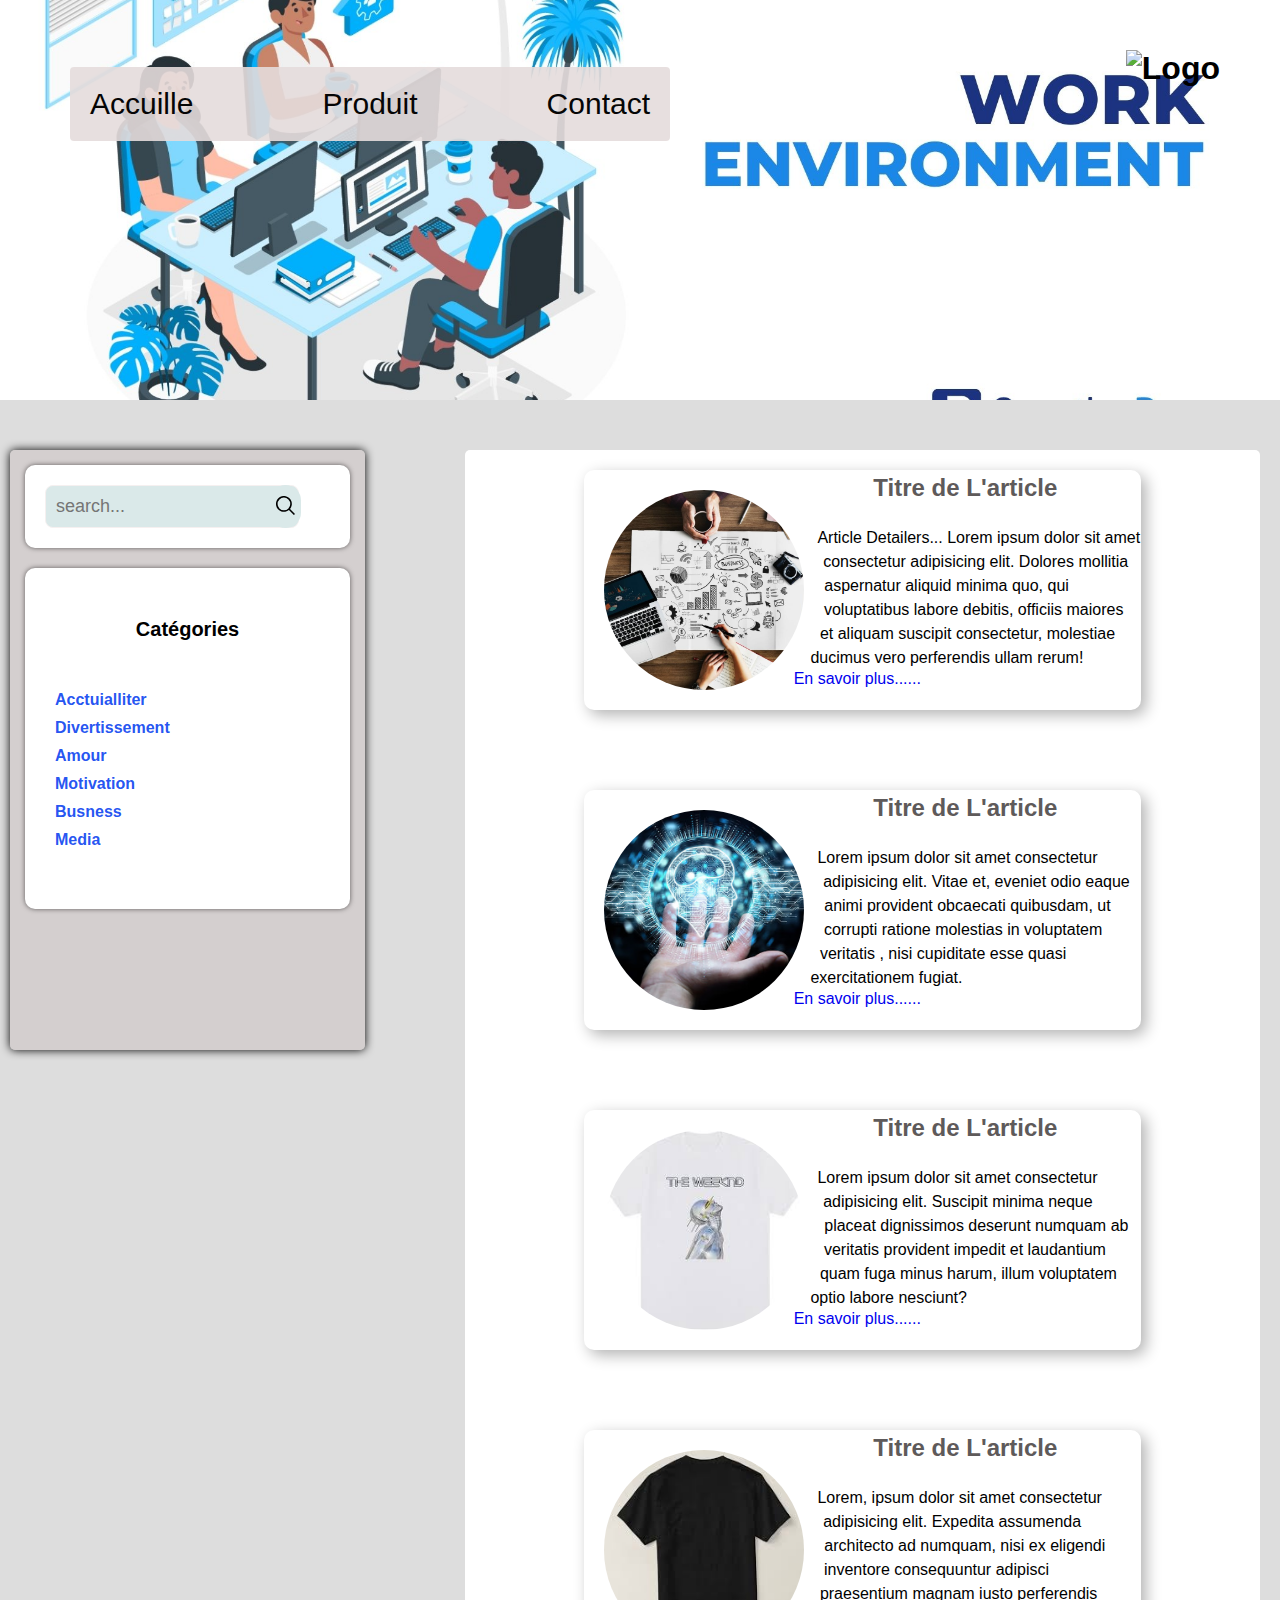
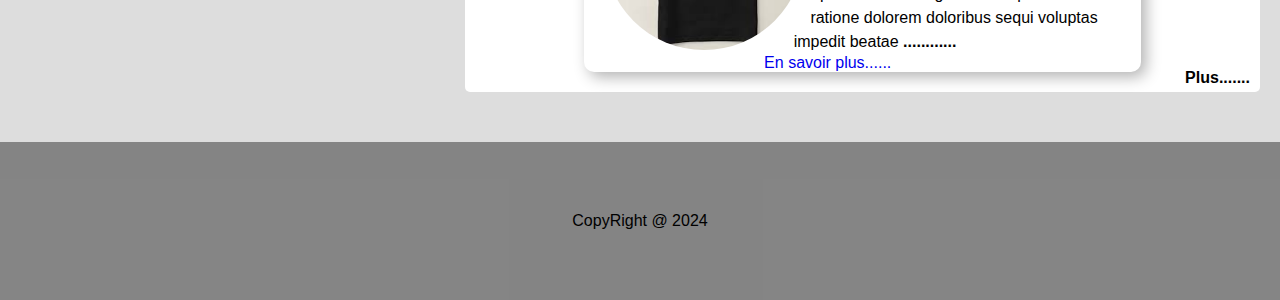
==== templates/index.html @ 2b989411 "debit de mon site blog" ====
<!DOCTYPE html>
<html lang="en">
<head>
    <meta charset="UTF-8">
    <meta name="viewport" content="width=device-width, initial-scale=1.0">
    <title>Social-Blog</title>
    <link rel="stylesheet" href="/static/css/style.css">
</head>
<body>
    <div class="container">
        <!--============Navbar=============-->
        <div class="navbar-container">
            <img src="/static/assets/menu-burger.png" alt="menu" class="menu" style="width: 35px;">
            <nav class="navbar">
                <ul>
                    <li><a href="#">Accuille</a></li>
                    <li><a href="#">Produit</a></li>
                    <li><a href="#">Contact</a></li>
                </ul>
            </nav>
            <img src="#" alt="Logo" class="logo">
        </div>
        <!--=================Fin==============================-->

        <!--====Filter Parte-->
        <div class="filter">
            
            <div class="search-container">
                <form action="#" method="post">
                    <div class="search">
                        <input type="text" name="search" placeholder="search..." >
                        <BUtton><img src="/static/assets/search.svg" alt="search" style="width: 19px;"></BUtton>
                    </div>
                </form>
            </div>
            <div class="categorie">
                <h4>Catégories</h4>
                <ul>
                    <li><a href="#">Acctuialliter</a></li>
                    <li><a href="#">Divertissement</a></li>
                    <li><a href="#">Amour</a></li>
                    <li><a href="#">Motivation</a></li>
                    <li><a href="#">Busness</a></li>
                    <li><a href="#">Media</a></li>
                </ul>
            </div>
        </div>
        <!--===========Fin================-->
        <!--====article-container============-->
        <div class="article-container">
            <!--==========111============-->
            <div class="article">
                <div>
                <img src="/static/image/background.png.jpg" alt="">
                </div>
                <article>
                    <h2>Titre de L'article</h2>
                    <p>Article Detailers... Lorem ipsum dolor sit amet consectetur
                         adipisicing elit. Dolores mollitia aspernatur aliquid 
                         minima quo, qui voluptatibus labore debitis, officiis 
                         maiores et aliquam suscipit consectetur,
                         molestiae ducimus vero perferendis ullam rerum!</p>
                         <a href="http://127.0.0.1:5501/templates/post.html">En savoir plus......</a>
                </article>
            </div>
            <!--Fin-->
            <!--==========2222-->
            <div class="article">
                <div>
                <img src="/static/image/Future_Of_Artificial_Intelligence.avif" alt="">
                </div>
                <article>
                    <h2>Titre de L'article</h2>
                    <p>Lorem ipsum dolor sit amet consectetur adipisicing elit.
                         Vitae et, eveniet odio eaque animi provident obcaecati 
                         quibusdam, ut corrupti ratione molestias in voluptatem 
                         veritatis
                        , nisi cupiditate esse quasi exercitationem fugiat.</p>
                        <a href="#">En savoir plus......</a>
                </article>
            </div>
            <!--Fin-->
            <!--==============333============-->
            <div class="article">
                <div>
                <img src="/static/image/13.jpg" alt="">
                </div>
                <article>
                    <h2>Titre de L'article</h2>
                    <p>Lorem ipsum dolor sit amet consectetur adipisicing elit. 
                        Suscipit minima neque placeat dignissimos deserunt numquam 
                        ab veritatis provident impedit et laudantium quam 
                        fuga minus harum, illum voluptatem optio labore nesciunt?</p>
                        <a href="#">En savoir plus......</a>
                </article>
            </div>
            <!--Fin-->
            <!--==============4444=========-->
            <div class="article" >
                <div>
                <img src="/static/image/18.jpg" alt="">
                </div>
                
                <article>
                    <h2>Titre de L'article</h2>
                    <p>Lorem, ipsum dolor sit amet consectetur adipisicing
                         elit. Expedita assumenda architecto ad numquam, nisi ex eligendi inventore 
                         consequuntur adipisci praesentium magnam iusto perferendis ratione dolorem
                         doloribus sequi voluptas impedit beatae <strong>............</strong></p>
                         <a href="#">En savoir plus......</a>
                </article>
               
            </div>
            <!--Fin-->
            <h4 class="next"><a href="#">Plus.......</a></h4>
        </div>
        <!--=============Fin==============-->
    </div>
    <footer>
        CopyRight @ 2024
    </footer>
</body>
</html>
---- static/css/style.css ----
:root{
    --primary-color :  rgba(9, 63, 240, 0.9);
    --opacity: rgba(0,0,0,0.3);
    --shadow: 0 0 15px var(--opacity);
    --body: #ddd;
    --input: rgb(218, 233, 233);
}

*{
    margin: 0;
    
    box-sizing: border-box;
    text-decoration: none;
    list-style: none;
    
}

body{
    background:var(--body);
    font-family: Arial, Helvetica, sans-serif;
    box-sizing: border-box;
  
}

.container{
    display: flex;
    flex-wrap: wrap;
    justify-content: space-between;
   
}
/*===================partie Navbar =======================*/

.navbar-container{
    position: relative;
    width: 100%;
    background-color: #e1e5e6ea;
    padding: 70px;
    background-image: url(/static/background/work-environment.jpg);
    background-repeat: no-repeat;
    background-size: cover;
    background-position: center center;
    width: 100%;
    height: 400px;
    

}
.navbar-container .navbar{
    margin-top: 40px;
}

.navbar-container ul{
    
    display: flex;
    justify-content: space-between;
    gap: 30px;
    margin-top: -43px;
    padding: 20px;
    background-color: rgba(228, 219, 219, 0.9);
    max-width: 600px;
    border-radius: 4px;
    
}
.navbar-container .menu{
    position: absolute;
    top : 10px;
    left: 20px;
    display: none;
}

.navbar-container .logo{
    position: absolute;
    right: 60px;
    top: 50px;
    font-weight: bold;
    font-size: 2em;
}
.navbar-container ul li a{
    
    font-size: 30px;
    color: rgb(5, 5, 5);
    
    
}
/*--------Fin--------------*/
/*===============Filter=============*/
.filter, .article-container{
    margin: 50px;
}

.filter{
    
    
    padding: 15px;
    max-height: 600px;
    margin-left: 10px;
    flex: 1;
    background-color: rgba(207, 199, 199, 0.6);
    box-shadow: 0px 0px 10px black;
    border-radius: 5px;
}
.filter .search-container{
    
    padding: 20px;
    box-shadow: 0px 0px 5px #5e5a5a;
    background-color: #fff;
    border-radius: 10px;
    margin: 0px 0px 20px 0px;
}
.filter .search{
    display: flex;
    position: relative;

}
.filter input{
padding: 10px;
border-radius: 8px;
font-size: 18px;
background-color:var(--input);
border: 1px solid ;
border-color: hwb(0 94% 4%);

}

.filter .search button{
    position: relative;
    background-color: var(--input);
    border: none;
    border-radius: 50px;
    right: 29px;
    
}

.filter .categorie{
    
    padding: 50px;
    border-radius: 10px;
    box-shadow: 0px 0px 5px #5e5a5a;
    background-color: #ffffff;
    
}


.filter ul li{
    
    margin: 10px;
    font-weight: bold;
    text-align: left;
    margin-left: -10px;
    
}

.filter .categorie ul{
    position: relative;
    right: 50px;
}

.filter .categorie ul li a{
    color: var(--primary-color)
    
}
.filter h4{
    font-size: 20px;
    margin-bottom: 50px;
    text-align: center;
}
/*-------Fin--------------*/
/*=========Article==================*/

.article-container{
    position: relative;
    display: flex;
    flex-direction: column;
    flex-wrap: wrap;
    gap: 40px;
    flex: 3;
    background-color: #ffffff;
    margin-right: 20px ;
    border-radius: 5px;
}
.article{
    margin: 20px auto;
    box-shadow: 5px 5px 15px var(--opacity);
    max-width: 70%;
    border-radius: 10px;
}
.article-container  .article img{
    width: 200px;
    height: 200px;
    object-fit: cover;
    border-radius: 50%;
    margin-right: 20px;
    shape-outside: margin-box;
    margin: 20px;
}

.article article p, h2{
    
    line-height: 1.5;
    
}
.article article h2{
    text-align: center;
    margin-bottom: 20px;
    color: #5e5a5a;
}

footer{
    padding: 70px;
    text-align: center;
    background-color: rgba(0, 0,0,0.4);
}

.next {
    position: absolute;
    
    right: 10px;
    bottom: 5px;
    
}

.next a{
    color: black;
}

.article-container img{
    float: left;
}
/*--------------Fin------------*/
/*============PAGE post =============*/
.article-container .article-img img{
    
    width: 300px;
    height: 300px;
    object-fit: cover;
    object-position: center;
    margin: 40px 10px 40px 10px;
    border-radius: 50%;
    shape-outside: margin-box;
    
    
}

.comment-parent{
    position: relative;
}
.post p{
 line-height: 2.1;
 margin: 50px 100px;
 font-size:20px;
 width: 75%;
}

.post h2{
    color: #0084ff;
}

.comment-container{
    position: relative;
    width: 100%;
    box-sizing: border-box;
    padding: 20px 20px 20px 20px;
    margin: 20px auto;
    box-shadow: 0 0  5px black;
    overflow: hidden;
    background-color: var(--body);
    border-radius: 4px;
    margin-bottom: 0;
    

}
.comment-container .comment-form  textarea{
    width: 400px;
    height: 100px;
    border-radius: 10px;
    font-size: 15px;
    margin: 20px 0px 40px 40px;
    border: 1px solid var(--primary-color);
    font-size: 20px;
    padding: 10px;
    
    
}
.comment-container .comment-form button{
    border-style: none;
    background-color: white;
    border-radius: 10px;
    width: 100px;
    height: 40px;
    margin-bottom: 20px;
    color: var(--primary-color);
    cursor: pointer;
    transition: transform 0.5s ease-in-out 0.3s,
    background-color       0.5s ease-in-out 0.3s;
}
.comment-container .h4{
    text-align: center;
    color: var(--primary-color);
    font-size: 20px;
}
.all-comment{
    position: relative;
    box-shadow:var(--shadow);
    width: 78%;
    left: 20%;
    padding: 20px;
    margin: 20px 20px 20px 20px;
    background-color: var(--primary-color);
    border-radius: 10px;
    
    
}

.all-comment h3{
    position: absolute;
    right: 5px;
    bottom: 2px;
    
}
.all-comment .comment img{
    position: absolute;
    top: 5px;
    left: 5px;
}
.all-comment h4{
    text-align: center;
}

.all-comment p {
    position: relative;
    
     max-width:75% ;
    top: 15px;
    left: 50px;
    color: #ffffff;
    line-height: 1.4;
}


.resp{
    
    width: 200px;  
    
    height: 50px; 
    border-radius: 10px;
    font-size: 15px;
    border: 1px solid  var(--primary-color);
    font-size: 20px;
    padding: 10px;
    transition: transform 1.5s ease-in-out 0.5s;
    
    
}
    


.response img{
    position: absolute;
    width: 50px;
    border-radius: 50%;
    top: 5px;
    left: 5px;
    
    
}
.response h3{
    position: absolute;
    bottom: 10px;
    right: 10px;
}
.response h4 {
    text-align: center;
    margin-bottom: 20px;
}
.response p{
    position: relative;
    left: 15%;
    width: 70%;
    
}
.response {
    position: relative;
    box-shadow: var(--shadow);
    max-width: 70%;
    
    border-radius: 10px;
    padding: 20px;
    margin-bottom: 20px;
    
}

.response-btn{
    position: relative;
    font-size: 20px;
    font-weight: bold;
    left: 22%;
    margin-bottom: 30px;
    color:rgb(5, 5, 5);
    bottom: 15px;
    border: none;
    border-radius: 8px;
    transition: 
     background-color  0.3s ease 0.2s;
    background-color: white;
    
    

}



.btn{
    
    border-color: none;
    background-color: var(--primary-color);
    border-radius: 8px;
    width: 90px;
    height: 30px;
    cursor: pointer;
    bottom:  25px;
    transition: transform 0.5s ease-in-out;
    color: var(--primary-color);
    background-color: white;
    
    
    
    
}

.response-visible{
   
    transition: all 2.5s ease;
   
}

.form {
    position: relative;
   
    margin-top: -20px;
    float: right;
    transition: all 0.9s ease 0.5s;
    transform: scale(0.1);
    z-index: -1;
    
    
   
}
.form-btn{
    display: inline;
    transform: scale(1.1);
    z-index: 1;

    
}

.btn:hover, .comment-container button:hover{
   
    box-shadow: 0 0 10px 10px rgba(128, 125, 125, 0.4);
    
}


@keyframes btn-animation{
    from{
        transform: scale(0.1);
    }
    to{
        transform: scale(1.3);
        z-index: 1;
    }
}
    
/*-----------Fin Page-----------*/
@media screen and (max-width:900px){

    .navbar-container .menu{
        display: block;

    }

    .navbar-container .navbar{
        display: none;
    }

    .all-comment{
        margin: 0px 20px 20px 20px;
        background-color: var(--primary-color);
    }


}

@media screen and (max-width:700px){

    .response-btn{
        position: relative;
        font-size: 20px;
        font-weight: bold;
        left: 2%;
        margin-bottom: 30px;
        color:rgb(5, 5, 5);
        bottom: 65px;
    }

    .article-container .article-img img{
    
        width: 200px;
        height: 200px;
        object-fit: cover;
        object-position: center;
        margin: 40px 40px 40px 40px;
        border-radius: 50%;
        shape-outside: margin-box;
        
        
    }
        
    


}
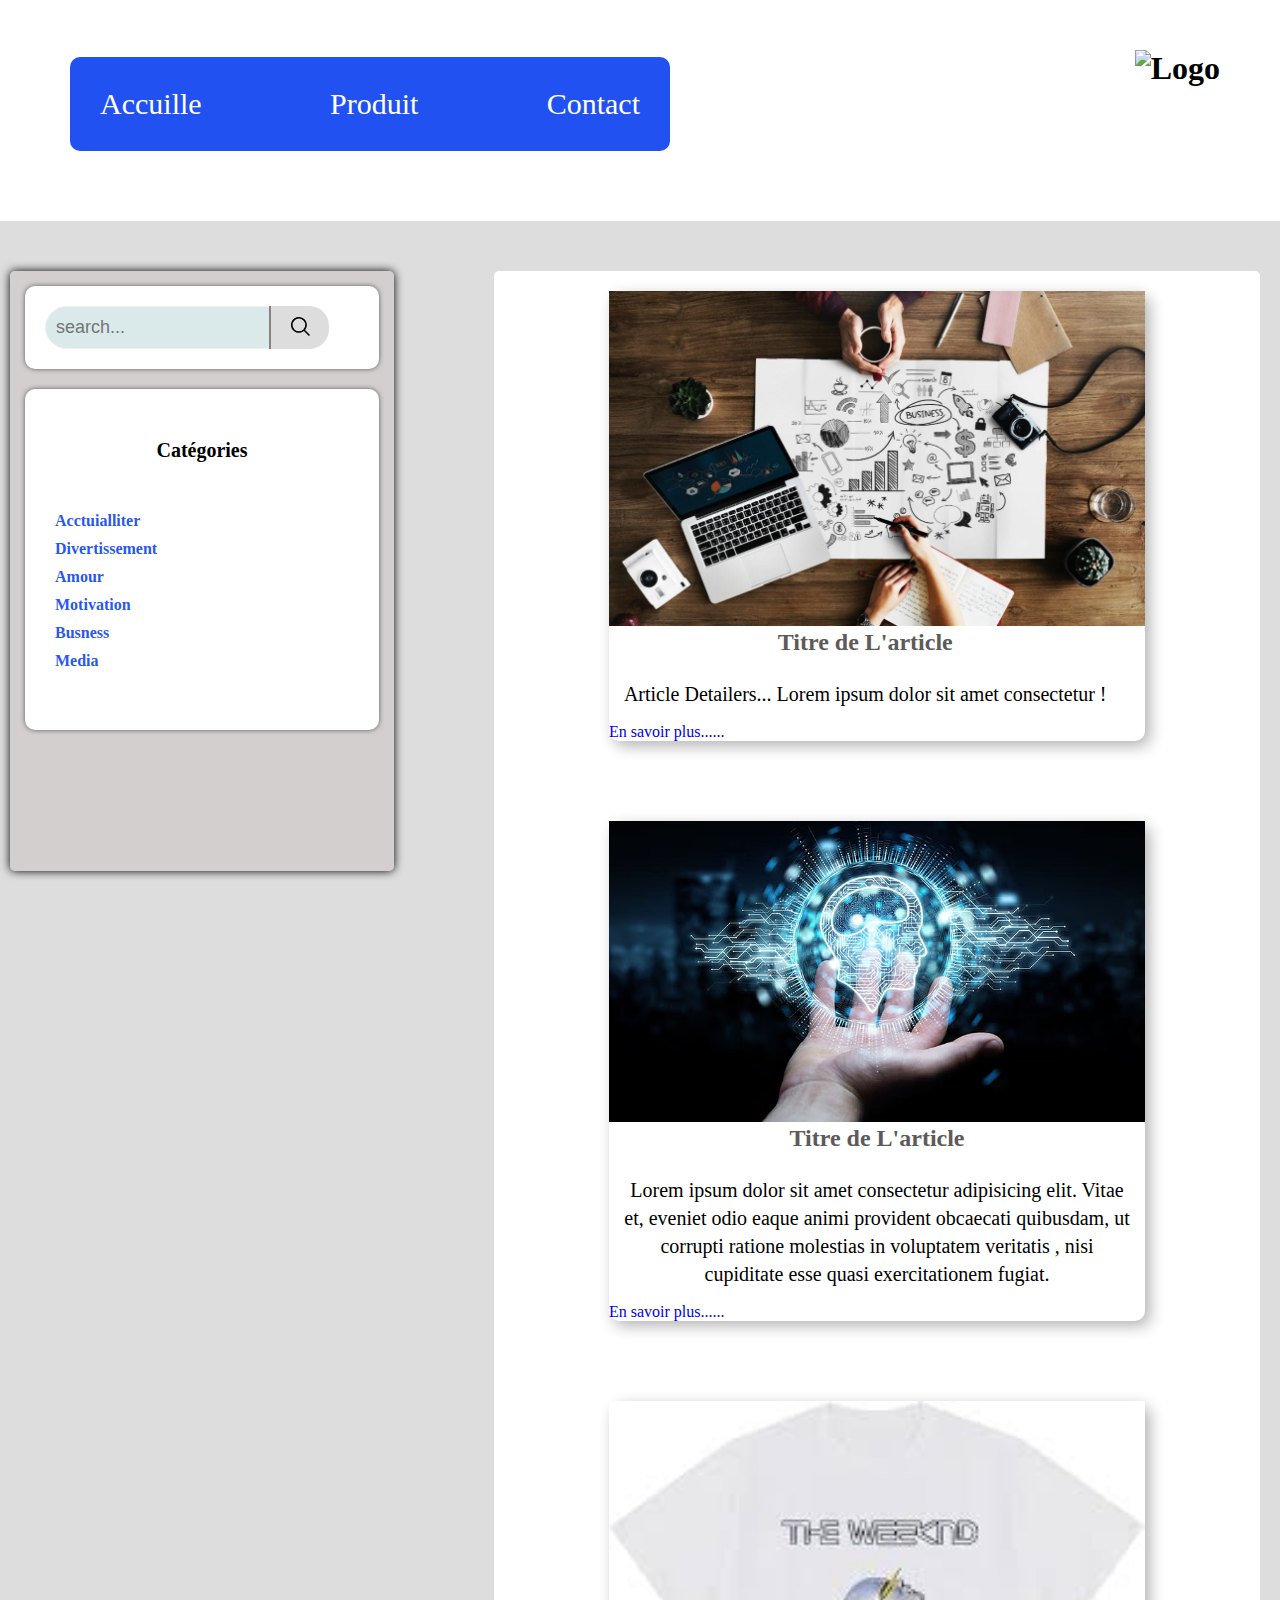
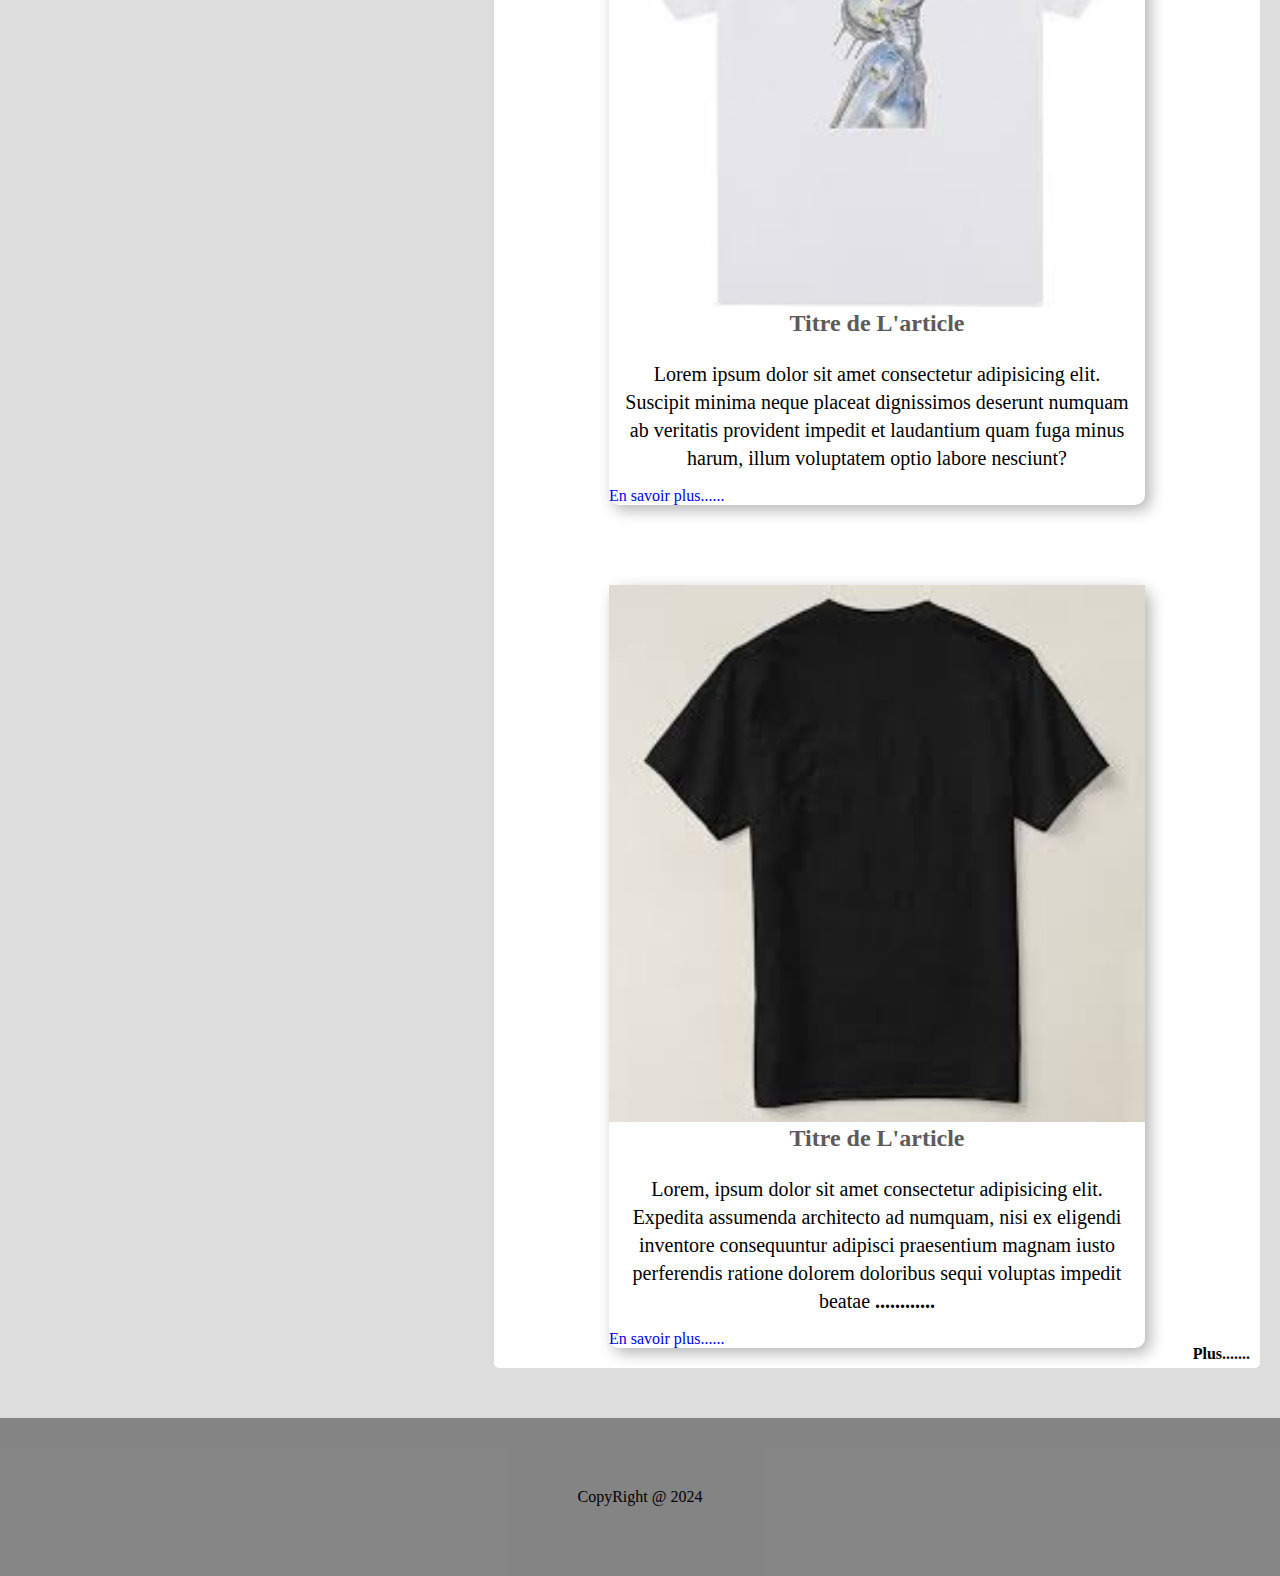
==== commit fca33892: "article modification" ====
--- a/templates/index.html
+++ b/templates/index.html
@@ -50,23 +50,20 @@
         <div class="article-container">
             <!--==========111============-->
             <div class="article">
-                <div>
+                <div class="img">
                 <img src="/static/image/background.png.jpg" alt="">
                 </div>
                 <article>
                     <h2>Titre de L'article</h2>
                     <p>Article Detailers... Lorem ipsum dolor sit amet consectetur
-                         adipisicing elit. Dolores mollitia aspernatur aliquid 
-                         minima quo, qui voluptatibus labore debitis, officiis 
-                         maiores et aliquam suscipit consectetur,
-                         molestiae ducimus vero perferendis ullam rerum!</p>
+                  !</p>
                          <a href="http://127.0.0.1:5501/templates/post.html">En savoir plus......</a>
                 </article>
             </div>
             <!--Fin-->
             <!--==========2222-->
             <div class="article">
-                <div>
+                <div class="img">
                 <img src="/static/image/Future_Of_Artificial_Intelligence.avif" alt="">
                 </div>
                 <article>
@@ -82,7 +79,7 @@
             <!--Fin-->
             <!--==============333============-->
             <div class="article">
-                <div>
+                <div class="img">
                 <img src="/static/image/13.jpg" alt="">
                 </div>
                 <article>
@@ -97,7 +94,7 @@
             <!--Fin-->
             <!--==============4444=========-->
             <div class="article" >
-                <div>
+                <div class="img">
                 <img src="/static/image/18.jpg" alt="">
                 </div>
                 
--- a/static/css/style.css
+++ b/static/css/style.css
@@ -1,3 +1,12 @@
+
+@font-face{
+    font-family: 'Roboto';
+    src:url(/static/font/Roboto-BoldItalic.ttf)format('truetype');
+    font-weight: bold;
+    font-style: italic;
+}
+
+
 :root{
     --primary-color :  rgba(9, 63, 240, 0.9);
     --opacity: rgba(0,0,0,0.3);
@@ -17,7 +26,7 @@
 
 body{
     background:var(--body);
-    font-family: Arial, Helvetica, sans-serif;
+    font-family: 'roboto', sans-serif, ;
     box-sizing: border-box;
   
 }
@@ -33,19 +42,16 @@
 .navbar-container{
     position: relative;
     width: 100%;
-    background-color: #e1e5e6ea;
+    background-color: #ffffff;
     padding: 70px;
-    background-image: url(/static/background/work-environment.jpg);
-    background-repeat: no-repeat;
-    background-size: cover;
-    background-position: center center;
-    width: 100%;
-    height: 400px;
+    width: 100%;
+    
     
 
 }
 .navbar-container .navbar{
-    margin-top: 40px;
+    margin-top: 30px;
+
 }
 
 .navbar-container ul{
@@ -54,10 +60,11 @@
     justify-content: space-between;
     gap: 30px;
     margin-top: -43px;
-    padding: 20px;
-    background-color: rgba(228, 219, 219, 0.9);
+    padding: 30px;
+    background-color: var(--primary-color);
     max-width: 600px;
-    border-radius: 4px;
+    border-radius: 10px;
+    
     
 }
 .navbar-container .menu{
@@ -77,7 +84,8 @@
 .navbar-container ul li a{
     
     font-size: 30px;
-    color: rgb(5, 5, 5);
+    color: #fff
+    
     
     
 }
@@ -113,7 +121,7 @@
 }
 .filter input{
 padding: 10px;
-border-radius: 8px;
+border-radius: 30px;
 font-size: 18px;
 background-color:var(--input);
 border: 1px solid ;
@@ -123,10 +131,13 @@
 
 .filter .search button{
     position: relative;
-    background-color: var(--input);
+    background-color: #ddd;
     border: none;
-    border-radius: 50px;
-    right: 29px;
+    right: 30px;
+    border-left: 2px solid #8d8282;
+    border-radius: 0px 20px 20px 0px;
+    width: 60px;
+    
     
 }
 
@@ -178,24 +189,38 @@
     border-radius: 5px;
 }
 .article{
-    margin: 20px auto;
+    margin: 20px auto ;
     box-shadow: 5px 5px 15px var(--opacity);
     max-width: 70%;
     border-radius: 10px;
+    display: flex;
+    flex-wrap: wrap;
+
+    
+
+}
+.article-container .article .img{
+    width: 100%;
+   
 }
 .article-container  .article img{
-    width: 200px;
-    height: 200px;
+    width: 100%;
     object-fit: cover;
-    border-radius: 50%;
-    margin-right: 20px;
-    shape-outside: margin-box;
-    margin: 20px;
+   
+    
+
 }
 
 .article article p, h2{
     
-    line-height: 1.5;
+    line-height: 1.4;
+    
+    
+}
+.article article p{
+    font-size: 20px;
+    text-align: center;
+    margin: 15px;
     
 }
 .article article h2{
@@ -268,17 +293,25 @@
     
 
 }
-.comment-container .comment-form  textarea{
-    width: 400px;
-    height: 100px;
-    border-radius: 10px;
+.comment-container .comment-form  input{
+    width: 100%;
     font-size: 15px;
-    margin: 20px 0px 40px 40px;
+    margin: 20px 0px 40px 0px;
     border: 1px solid var(--primary-color);
     font-size: 20px;
     padding: 10px;
-    
-    
+    border-top: 0;
+    border-left: 0;
+    border-right: 0;
+    background-color: var(--body);
+    
+}
+
+.comment-container .comment-form input:focus{
+    border-left: 1px solid var(--body);
+    border-top: 1px solid var(--body);
+    border-right: 1px solid var(--body);
+    outline: none;
 }
 .comment-container .comment-form button{
     border-style: none;
@@ -338,17 +371,26 @@
 
 .resp{
     
-    width: 200px;  
-    
-    height: 50px; 
-    border-radius: 10px;
+     
+    height: 40px; 
     font-size: 15px;
-    border: 1px solid  var(--primary-color);
+    border: none;
     font-size: 20px;
     padding: 10px;
-    transition: transform 1.5s ease-in-out 0.5s;
-    
-    
+    transition: all 0.5s ease 0.5s;
+    border-bottom: 1px solid var(--primary-color);
+    background-color: var(--body);
+    width: 100%;
+    visibility: hidden;
+    
+    
+    
+}
+
+.resp:focus{
+    border: none;
+    border-bottom: 1px solid var(--primary-color);
+    outline: none;
 }
     
 
@@ -385,6 +427,7 @@
     border-radius: 10px;
     padding: 20px;
     margin-bottom: 20px;
+    bottom: 5px;
     
 }
 
@@ -409,7 +452,7 @@
 
 
 .btn{
-    
+    position: absolute;
     border-color: none;
     background-color: var(--primary-color);
     border-radius: 8px;
@@ -417,36 +460,45 @@
     height: 30px;
     cursor: pointer;
     bottom:  25px;
-    transition: transform 0.5s ease-in-out;
+    transition: all 0.5s ease 0.5s;
     color: var(--primary-color);
     background-color: white;
-    
-    
-    
+    right: 10px;
+    margin-top: 10px;
+    visibility: hidden;
+    top: 40px;
+     
     
 }
 
 .response-visible{
    
-    transition: all 2.5s ease;
-   
-}
+    transition: all 0.5s ease 0.5s;
+    visibility: visible;
+    
+    
+   
+}
+
 
 .form {
     position: relative;
-   
-    margin-top: -20px;
-    float: right;
     transition: all 0.9s ease 0.5s;
     transform: scale(0.1);
+    
+    bottom: 44px;
+    width: 100%;
+    opacity: 1;
     z-index: -1;
     
-    
-   
-}
+
+     
+}
+
+
 .form-btn{
-    display: inline;
-    transform: scale(1.1);
+    transform: scale(1);
+
     z-index: 1;
 
     
@@ -458,14 +510,32 @@
     
 }
 
+
+.response-visible{
+   
+    transition: all 0.5s ease 0.5s;
+    transform: scale(1);
+    visibility: visible;
+    
+   
+}
 
 @keyframes btn-animation{
     from{
-        transform: scale(0.1);
+        transform: translateX(-100px);
     }
     to{
-        transform: scale(1.3);
+        transform: translateX(0);
         z-index: 1;
+    }
+}
+@keyframes btn-animation1{
+    from{
+        transform: translateX(0);
+    }
+
+    to{
+        transform: translateX(-100px);
     }
 }
     
@@ -485,6 +555,7 @@
         margin: 0px 20px 20px 20px;
         background-color: var(--primary-color);
     }
+    
 
 
 }
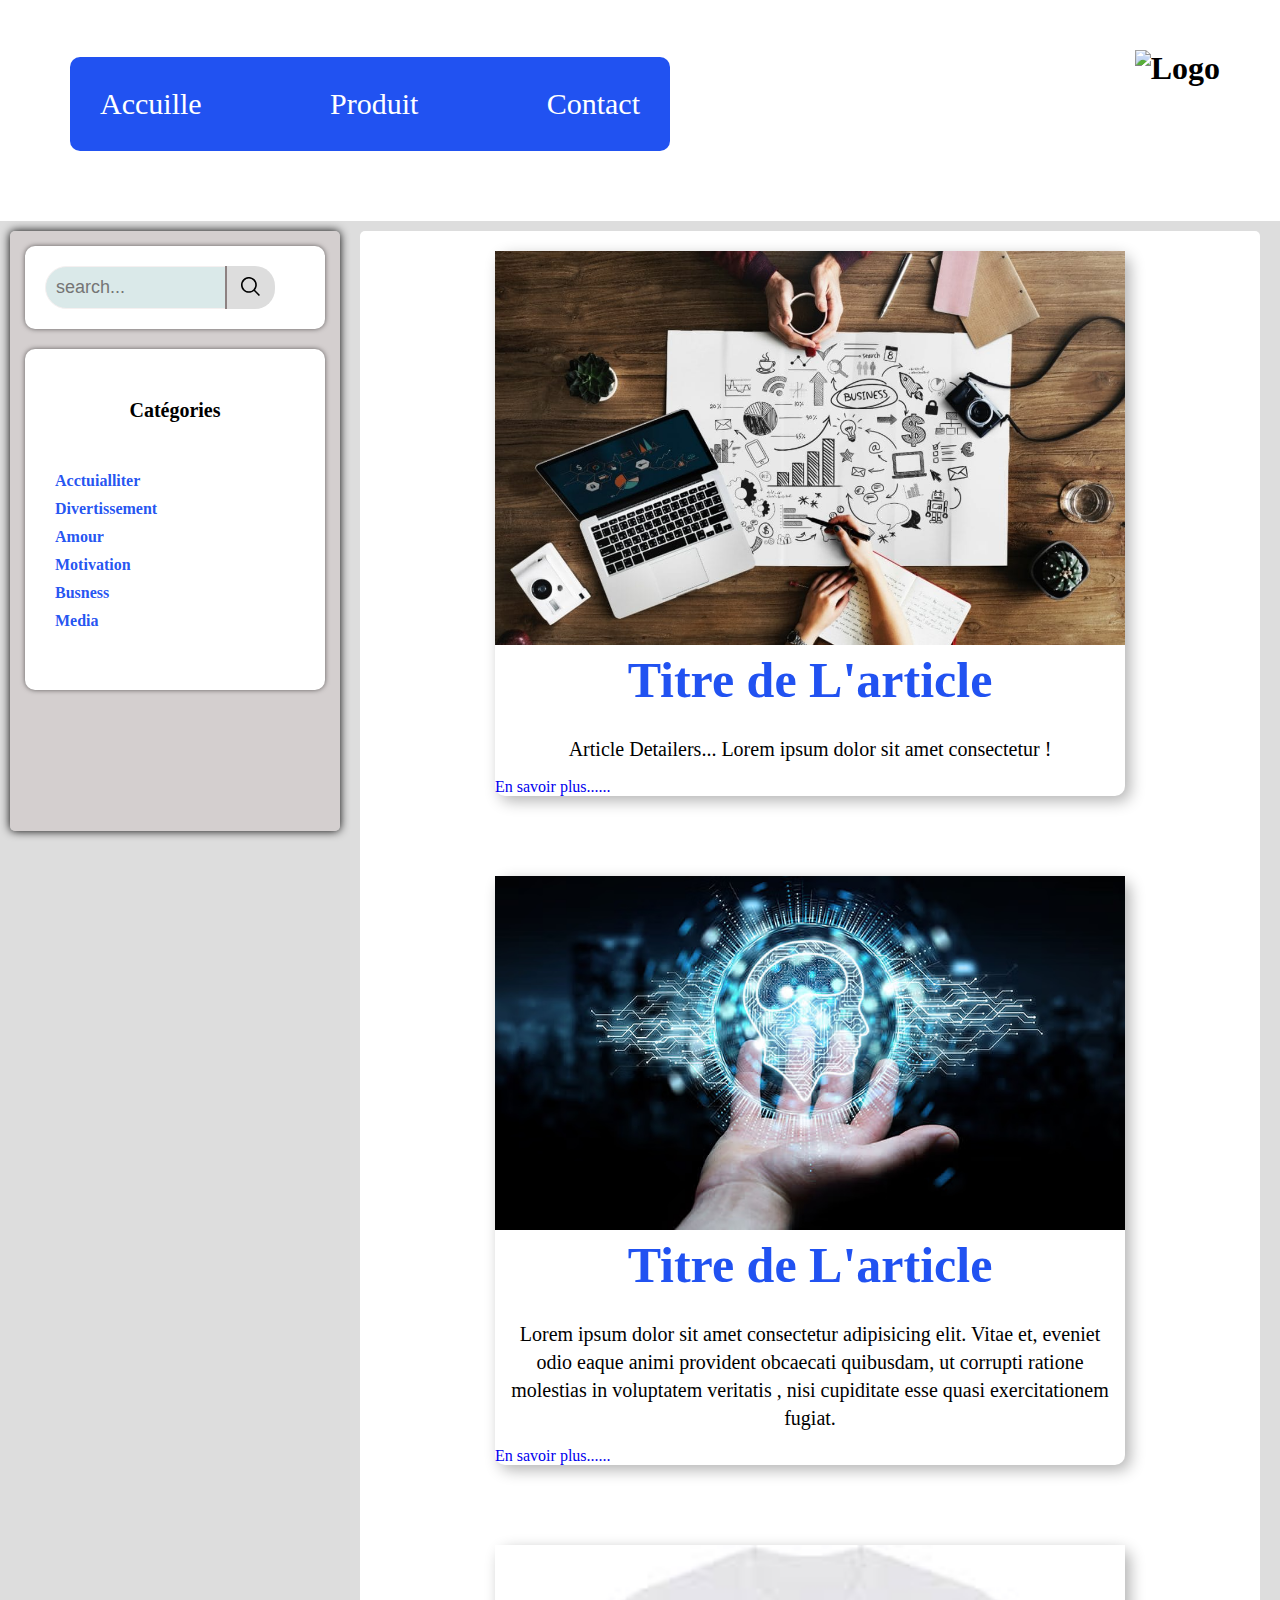
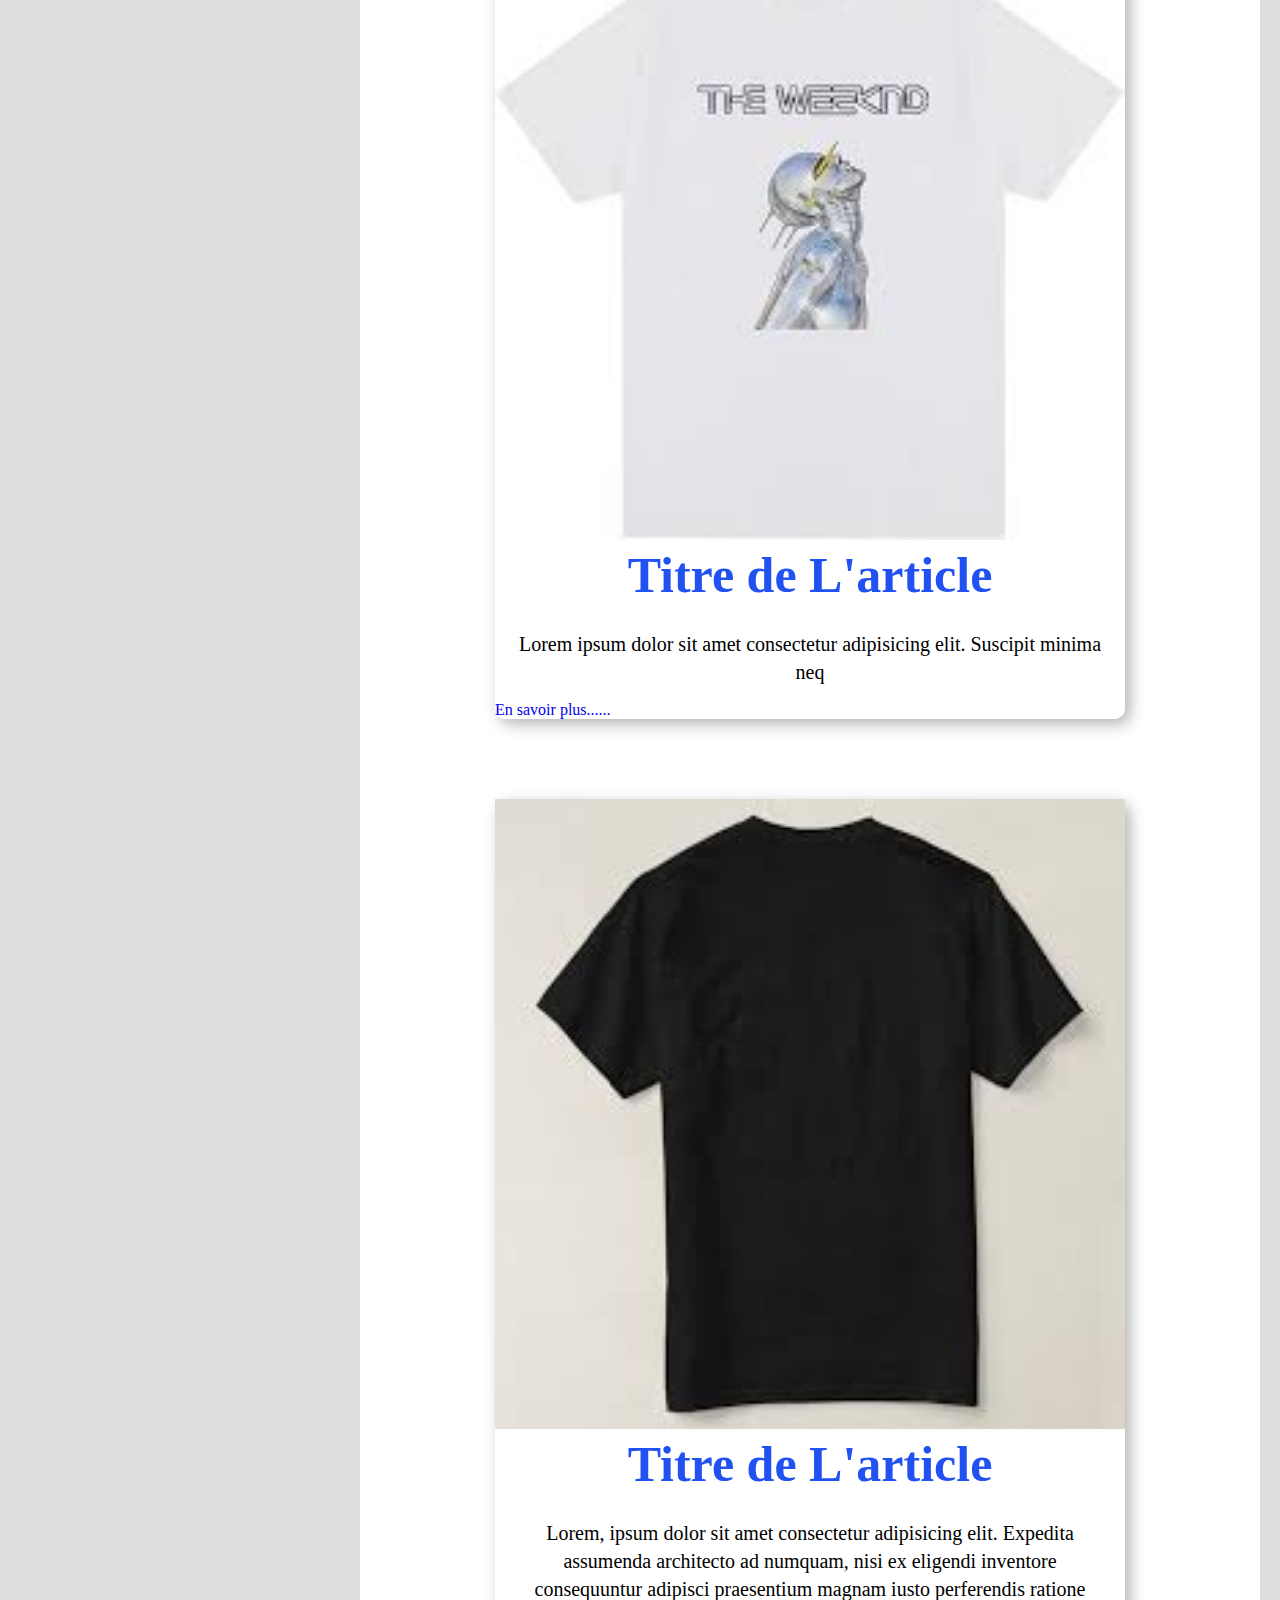
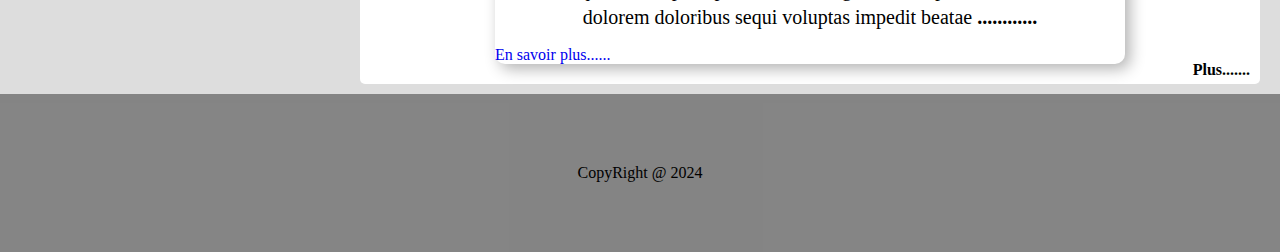
==== commit 8407d6fa: "modification de la partie index.html" ====
--- a/templates/index.html
+++ b/templates/index.html
@@ -85,9 +85,7 @@
                 <article>
                     <h2>Titre de L'article</h2>
                     <p>Lorem ipsum dolor sit amet consectetur adipisicing elit. 
-                        Suscipit minima neque placeat dignissimos deserunt numquam 
-                        ab veritatis provident impedit et laudantium quam 
-                        fuga minus harum, illum voluptatem optio labore nesciunt?</p>
+                        Suscipit minima neq</p>
                         <a href="#">En savoir plus......</a>
                 </article>
             </div>
--- a/static/css/style.css
+++ b/static/css/style.css
@@ -1,9 +1,10 @@
 
 @font-face{
     font-family: 'Roboto';
-    src:url(/static/font/Roboto-BoldItalic.ttf)format('truetype');
-    font-weight: bold;
+    src:url(/static/font/roboto/libre_franklin/LibreFranklin-VariableFont_wght.ttf)format('truetype');
+    /*font-weight: bold;
     font-style: italic;
+    font-size: 75px;*/
 }
 
 
@@ -21,6 +22,7 @@
     box-sizing: border-box;
     text-decoration: none;
     list-style: none;
+    
     
 }
 
@@ -92,7 +94,7 @@
 /*--------Fin--------------*/
 /*===============Filter=============*/
 .filter, .article-container{
-    margin: 50px;
+    margin: 10px;
 }
 
 .filter{
@@ -105,6 +107,8 @@
     background-color: rgba(207, 199, 199, 0.6);
     box-shadow: 0px 0px 10px black;
     border-radius: 5px;
+    width: 25px;
+    
 }
 .filter .search-container{
     
@@ -117,6 +121,7 @@
 .filter .search{
     display: flex;
     position: relative;
+    
 
 }
 .filter input{
@@ -126,6 +131,7 @@
 background-color:var(--input);
 border: 1px solid ;
 border-color: hwb(0 94% 4%);
+width: 100%;
 
 }
 
@@ -195,9 +201,12 @@
     border-radius: 10px;
     display: flex;
     flex-wrap: wrap;
-
-    
-
+    
+
+}
+
+article{
+    width: 100%;
 }
 .article-container .article .img{
     width: 100%;
@@ -222,11 +231,15 @@
     text-align: center;
     margin: 15px;
     
-}
+    
+}
+
+
 .article article h2{
     text-align: center;
     margin-bottom: 20px;
-    color: #5e5a5a;
+    color: var(--primary-color);
+    font-size: 50px;
 }
 
 footer{
@@ -541,6 +554,44 @@
     
 /*-----------Fin Page-----------*/
 @media screen and (max-width:900px){
+    .filter{
+    
+    
+        padding: 15px;
+        max-height: 600px;
+        margin-left: 10px;
+        flex: 1;
+        background-color: rgba(207, 199, 199, 0.6);
+        box-shadow: 0px 0px 10px black;
+        border-radius: 5px;
+        width: 300px;
+        
+    }
+    .article{
+    margin: 20px auto ;
+    box-shadow: 5px 5px 15px var(--opacity);
+    max-width: 400px;
+    border-radius: 10px;
+    display: flex;
+    flex-wrap: wrap;
+    
+
+    
+
+}
+
+    .filter input{
+    padding: 10px;
+    border-radius: 30px;
+    
+    background-color:var(--input);
+    border: 1px solid ;
+    border-color: hwb(0 94% 4%);
+    width:200px;
+    outline: none;
+    margin-right: 15px;
+
+    }
 
     .navbar-container .menu{
         display: block;
